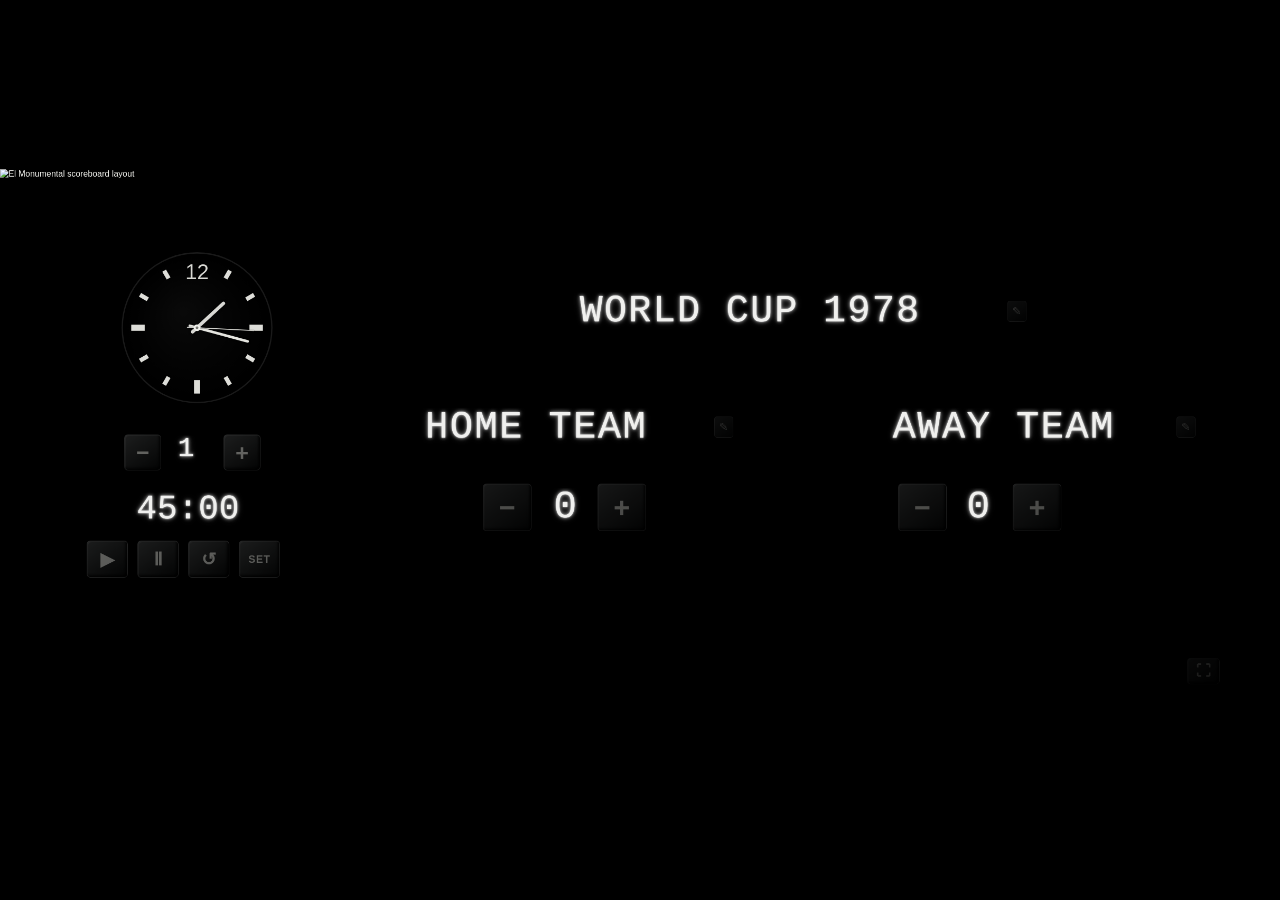
==== index.html @ e5fddc5f "Add files via upload" ====
<!doctype html>
<html lang="en">
<head>
  <meta charset="utf-8">
  <meta name="viewport" content="width=device-width, initial-scale=1, maximum-scale=1, user-scalable=no, viewport-fit=cover">
  <meta name="theme-color" content="#050505">
  <meta name="mobile-web-app-capable" content="yes">
  <meta name="apple-mobile-web-app-capable" content="yes">
  <meta name="apple-mobile-web-app-status-bar-style" content="black-translucent">
  <meta name="apple-mobile-web-app-title" content="Monumental 78">
  <title>El Monumental 1978 – Interactive Scoreboard</title>
  <link rel="manifest" href="manifest.webmanifest">
  <link rel="icon" href="assets/icon-192.png">
  <link rel="apple-touch-icon" href="assets/icon-192.png">
  <link rel="stylesheet" href="styles.css">
</head>
<body>
  <section id="rotateOverlay" aria-live="polite">
    <div class="rotate-phone" aria-hidden="true"><div class="rotate-screen"></div></div>
    <h1>Landscape mode</h1>
    <p>Rotate your phone to use the scoreboard.</p>
  </section>

  <main id="stage" aria-label="Interactive El Monumental stadium scoreboard, June 1978">
    <section id="board" aria-label="Working historical scoreboard">
      <img id="boardImage" src="assets/scoreboard-clean.png" alt="El Monumental scoreboard layout" draggable="false">

      <canvas id="analogClock" class="analog-clock" aria-hidden="true"></canvas>
      <button id="clockButton" class="transparent-hit clock-hit" type="button" aria-label="Open clock settings"></button>

      <button id="titleField" class="field-button field-title" type="button" aria-label="Edit title text">
        <span id="titleText" class="led-text led-title"></span>
        <span class="edit-mark" aria-hidden="true">✎</span>
      </button>

      <button id="homeNameField" class="field-button field-home-name" type="button" aria-label="Edit home team name">
        <span id="homeNameText" class="led-text led-name"></span>
        <span class="edit-mark" aria-hidden="true">✎</span>
      </button>

      <button id="awayNameField" class="field-button field-away-name" type="button" aria-label="Edit away team name">
        <span id="awayNameText" class="led-text led-name"></span>
        <span class="edit-mark" aria-hidden="true">✎</span>
      </button>

      <button id="periodField" class="field-button field-period" type="button" aria-label="Edit period">
        <span id="periodText" class="led-text led-period"></span>
      </button>
      <button id="periodMinus" class="cabinet-button period-minus" type="button" aria-label="Decrease period">−</button>
      <button id="periodPlus" class="cabinet-button period-plus" type="button" aria-label="Increase period">+</button>

      <button id="matchTimeField" class="field-button field-match-time" type="button" aria-label="Edit match timer">
        <span id="matchTimeText" class="led-text led-timer"></span>
        <span id="timerRunningLamp" class="running-lamp" aria-hidden="true"></span>
      </button>

      <div class="timer-controls" aria-label="Match timer controls">
        <button id="timerStart" class="timer-button" type="button" aria-label="Start match timer">▶</button>
        <button id="timerPause" class="timer-button" type="button" aria-label="Pause match timer">Ⅱ</button>
        <button id="timerReset" class="timer-button" type="button" aria-label="Reset match timer">↺</button>
        <button id="timerSettings" class="timer-button timer-set" type="button" aria-label="Open timer settings">SET</button>
      </div>

      <button id="homeScoreField" class="field-button field-home-score" type="button" aria-label="Edit home score">
        <span id="homeScoreText" class="led-text led-score"></span>
      </button>
      <button id="homeScoreMinus" class="cabinet-button score-button home-score-minus" type="button" aria-label="Decrease home score">−</button>
      <button id="homeScorePlus" class="cabinet-button score-button home-score-plus" type="button" aria-label="Increase home score">+</button>

      <button id="awayScoreField" class="field-button field-away-score" type="button" aria-label="Edit away score">
        <span id="awayScoreText" class="led-text led-score"></span>
      </button>
      <button id="awayScoreMinus" class="cabinet-button score-button away-score-minus" type="button" aria-label="Decrease away score">−</button>
      <button id="awayScorePlus" class="cabinet-button score-button away-score-plus" type="button" aria-label="Increase away score">+</button>

      <button id="fullscreenButton" class="fullscreen-button" type="button" aria-label="Fullscreen">⛶</button>
    </section>
  </main>

  <div id="modal" class="modal" hidden>
    <div class="dialog" role="dialog" aria-modal="true" aria-labelledby="dialogTitle">
      <header class="dialog-header">
        <h2 id="dialogTitle"></h2>
        <button id="dialogClose" class="dialog-close" type="button" aria-label="Close">×</button>
      </header>
      <form id="dialogForm">
        <div id="dialogBody" class="dialog-body"></div>
        <footer class="dialog-actions">
          <button id="dialogCancel" class="dialog-secondary" type="button">Cancel</button>
          <button class="dialog-primary" type="submit">Save</button>
        </footer>
      </form>
    </div>
  </div>

  <div id="toast" class="toast" role="status" aria-live="polite"></div>

  <script src="app.js"></script>
</body>
</html>
---- styles.css ----
@font-face {
  font-family: 'LED Board Reversed';
  src: url('assets/LED_BOARD_REVERSED.ttf') format('truetype');
  font-display: swap;
}

:root {
  color-scheme: dark;
  --base-width: 2423;
  --base-height: 1063;
  --lamp: #f0f0ee;
  --panel-metal: rgba(42, 44, 44, 0.88);
}

* {
  box-sizing: border-box;
  -webkit-tap-highlight-color: transparent;
}

html,
body {
  width: 100%;
  height: 100%;
  margin: 0;
  overflow: hidden;
  background: #000;
  color: #f3f3ee;
  font-family: Arial, Helvetica, sans-serif;
  overscroll-behavior: none;
  touch-action: manipulation;
  user-select: none;
  -webkit-user-select: none;
}

button,
input,
select {
  font: inherit;
}

button {
  touch-action: manipulation;
  appearance: none;
  -webkit-appearance: none;
}

#stage {
  position: fixed;
  top: env(safe-area-inset-top, 0px);
  right: env(safe-area-inset-right, 0px);
  bottom: env(safe-area-inset-bottom, 0px);
  left: env(safe-area-inset-left, 0px);
  overflow: hidden;
  background: #000;
}

#board {
  position: absolute;
  left: 50%;
  top: 50%;
  width: 2423px;
  height: 1063px;
  transform-origin: 50% 50%;
  will-change: transform;
}

#boardImage {
  position: absolute;
  inset: 0;
  width: 100%;
  height: 100%;
  object-fit: contain;
  pointer-events: none;
}

.transparent-hit,
.field-button {
  position: absolute;
  margin: 0;
  padding: 0;
  border: 0;
  background: transparent;
  cursor: pointer;
}

.field-button {
  display: flex;
  align-items: center;
  justify-content: center;
  overflow: visible;
}

.field-button:focus-visible,
.transparent-hit:focus-visible,
.cabinet-button:focus-visible,
.timer-button:focus-visible,
.fullscreen-button:focus-visible {
  outline: 4px solid rgba(236, 236, 224, 0.78);
  outline-offset: 4px;
}

.led-text {
  display: block;
  width: 100%;
  white-space: nowrap;
  overflow: hidden;
  text-align: center;
  line-height: 1;
  color: var(--lamp);
  font-family: 'LED Board Reversed', 'Courier New', monospace;
  letter-spacing: 0.04em;
  text-transform: uppercase;
  mix-blend-mode: screen;
  text-shadow:
    0 0 1px rgba(255, 255, 255, 0.9),
    0 0 3px rgba(255, 255, 255, 0.65),
    0 0 7px rgba(255, 255, 255, 0.42),
    0 0 14px rgba(255, 255, 255, 0.25);
  filter: drop-shadow(0 0 3px rgba(255,255,255,0.20));
}

.field-button:active .led-text,
.field-button:focus-visible .led-text {
  text-shadow:
    0 0 2px rgba(255, 255, 255, 0.98),
    0 0 5px rgba(255, 255, 255, 0.8),
    0 0 12px rgba(255, 255, 255, 0.54),
    0 0 18px rgba(255, 255, 255, 0.34);
}

.edit-mark {
  position: absolute;
  right: -8px;
  top: 50%;
  display: grid;
  place-items: center;
  width: 36px;
  height: 40px;
  transform: translateY(-50%);
  border: 1px solid rgba(255, 255, 255, 0.16);
  border-radius: 5px;
  background: linear-gradient(145deg, rgba(56, 58, 58, 0.62), rgba(6, 7, 7, 0.88));
  color: rgba(235, 235, 230, 0.42);
  font-size: 21px;
  opacity: 0.38;
  transition: opacity 140ms ease, color 140ms ease;
}

.field-button:hover .edit-mark,
.field-button:active .edit-mark,
.field-button:focus-visible .edit-mark {
  opacity: 0.9;
  color: rgba(250, 250, 245, 0.85);
}

.analog-clock {
  position: absolute;
  left: 227px;
  top: 154px;
  width: 292px;
  height: 292px;
  pointer-events: none;
}

.clock-hit {
  left: 220px;
  top: 147px;
  width: 306px;
  height: 306px;
  border-radius: 50%;
}

.field-title {
  left: 905px;
  top: 236px;
  width: 1030px;
  height: 66px;
}

.led-title {
  font-size: 72px;
}

.field-home-name {
  left: 650px;
  top: 453px;
  width: 730px;
  height: 70px;
}

.field-away-name {
  left: 1545px;
  top: 453px;
  width: 710px;
  height: 70px;
}

.led-name {
  font-size: 73px;
}

.field-period {
  left: 319px;
  top: 494px;
  width: 66px;
  height: 72px;
}

.led-period {
  font-size: 52px;
  letter-spacing: 0;
}

.field-match-time {
  left: 190px;
  top: 606px;
  width: 332px;
  height: 76px;
  justify-content: center;
  padding: 0;
}

.led-timer {
  text-align: center;
  font-size: 64px;
  letter-spacing: 0.01em;
}

.running-lamp {
  display: none;
}

.running-lamp.is-running {
  background: #f0f0ee;
  box-shadow: 0 0 8px rgba(255,255,245,0.85);
  opacity: 1;
  animation: timerLamp 1s steps(1, end) infinite;
}

@keyframes timerLamp {
  0%, 45% { opacity: 1; }
  46%, 100% { opacity: 0.18; }
}

.cabinet-button,
.timer-button,
.fullscreen-button {
  position: absolute;
  display: grid;
  place-items: center;
  margin: 0;
  padding: 0;
  border: 1px solid rgba(255,255,255,0.13);
  border-radius: 7px;
  background: linear-gradient(145deg, rgba(61,63,63,0.78), rgba(7,8,8,0.88));
  box-shadow: inset 2px 2px 1px rgba(255,255,255,0.08), inset -3px -3px 4px rgba(0,0,0,0.85), 0 2px 3px rgba(0,0,0,0.7);
  color: rgba(231, 231, 222, 0.65);
  font-weight: 700;
  opacity: 0.62;
  cursor: pointer;
}

.cabinet-button:active,
.timer-button:active,
.fullscreen-button:active {
  transform: translateY(2px);
  color: #fff;
  opacity: 1;
  box-shadow: inset 1px 1px 5px rgba(0,0,0,0.9), 0 1px 1px rgba(0,0,0,0.6);
}

.period-minus,
.period-plus {
  top: 502px;
  width: 70px;
  height: 68px;
  font-size: 43px;
}
.period-minus { left: 235px; }
.period-plus { left: 423px; }

.timer-controls {
  position: absolute;
  left: 164px;
  top: 703px;
  width: 380px;
  height: 76px;
}

.timer-button {
  top: 0;
  width: 78px;
  height: 70px;
  font-size: 34px;
  opacity: 0.58;
}

.timer-button:nth-child(1) { left: 0; }
.timer-button:nth-child(2) { left: 96px; }
.timer-button:nth-child(3) { left: 192px; }
.timer-button:nth-child(4) { left: 288px; }
.timer-set { font-size: 20px; letter-spacing: 1px; }

.field-home-score,
.field-away-score {
  width: 90px;
  height: 82px;
}
.field-home-score { left: 1025px; top: 598px; }
.field-away-score { left: 1807px; top: 598px; }
.led-score {
  font-size: 73px;
  letter-spacing: 0;
}

.score-button {
  top: 595px;
  width: 92px;
  height: 90px;
  font-size: 54px;
  opacity: 0.48;
}
.home-score-minus { left: 914px; }
.home-score-plus { left: 1131px; }
.away-score-minus { left: 1700px; }
.away-score-plus { left: 1917px; }

.fullscreen-button {
  left: 2247px;
  top: 925px;
  width: 62px;
  height: 50px;
  font-size: 28px;
  opacity: 0.18;
}
.fullscreen-button:hover,
.fullscreen-button:focus-visible { opacity: 0.8; }

#rotateOverlay {
  position: fixed;
  inset: 0;
  z-index: 200;
  display: none;
  align-items: center;
  justify-content: center;
  flex-direction: column;
  padding: 28px;
  background: radial-gradient(circle at 50% 35%, #252728, #050505 68%);
  text-align: center;
}
#rotateOverlay h1 {
  margin: 22px 0 8px;
  font-size: clamp(26px, 8vw, 42px);
  letter-spacing: 0.06em;
  text-transform: uppercase;
}
#rotateOverlay p {
  max-width: 320px;
  margin: 0;
  color: #b9b9b2;
  font-size: 17px;
  line-height: 1.45;
}
.rotate-phone {
  position: relative;
  width: 92px;
  height: 164px;
  border: 8px solid #d7d7cf;
  border-radius: 18px;
  animation: rotateDevice 2.4s ease-in-out infinite;
}
.rotate-screen {
  position: absolute;
  inset: 10px 6px;
  border-radius: 5px;
  background: repeating-linear-gradient(90deg, #080909 0 5px, #282a2a 5px 7px);
}
@keyframes rotateDevice {
  0%, 18% { transform: rotate(0deg); }
  45%, 72% { transform: rotate(90deg); }
  100% { transform: rotate(0deg); }
}

.modal {
  position: fixed;
  inset: 0;
  z-index: 300;
  display: flex;
  align-items: flex-start;
  justify-content: center;
  padding:
    max(10px, env(safe-area-inset-top, 0px))
    max(12px, env(safe-area-inset-right, 0px))
    max(10px, env(safe-area-inset-bottom, 0px))
    max(12px, env(safe-area-inset-left, 0px));
  background: rgba(0, 0, 0, 0.60);
  backdrop-filter: blur(7px);
  -webkit-backdrop-filter: blur(7px);
}
.modal[hidden] { display: none; }

.dialog {
  width: min(580px, 96vw);
  max-height: min(88vh, 430px);
  margin-top: 0;
  overflow: auto;
  border: 1px solid #555852;
  border-radius: 10px;
  background: linear-gradient(180deg, #353737 0%, #171818 16%, #090a0a 100%);
  box-shadow: inset 0 1px 0 rgba(255,255,255,0.13), 0 24px 70px rgba(0,0,0,0.8);
}
.dialog-header {
  position: sticky;
  top: 0;
  z-index: 1;
  display: flex;
  align-items: center;
  justify-content: space-between;
  gap: 16px;
  padding: 14px 16px;
  border-bottom: 1px solid #3b3d3a;
  background: linear-gradient(180deg, #303232, #171818);
}
.dialog-header h2 {
  margin: 0;
  font-size: 19px;
  letter-spacing: 0.04em;
  text-transform: uppercase;
}
.dialog-close {
  width: 40px;
  height: 40px;
  border: 1px solid #4d504c;
  border-radius: 6px;
  background: #101111;
  color: #ddd;
  font-size: 27px;
  cursor: pointer;
}
.dialog-body {
  display: grid;
  gap: 14px;
  padding: 16px;
}
.form-field { display: grid; gap: 7px; }
.form-field > span,
.form-label {
  color: #cecec6;
  font-size: 13px;
  font-weight: 700;
  letter-spacing: 0.08em;
  text-transform: uppercase;
}
.form-field input,
.form-field select {
  width: 100%;
  min-height: 48px;
  padding: 10px 12px;
  border: 1px solid #5b5e58;
  border-radius: 6px;
  outline: 0;
  background: #020303;
  color: #f3f3ea;
  font-size: 18px;
  user-select: text;
  -webkit-user-select: text;
}
.form-field input:focus,
.form-field select:focus {
  border-color: #d4d4c9;
  box-shadow: 0 0 0 3px rgba(224, 224, 210, 0.14);
}
.form-row {
  display: grid;
  grid-template-columns: repeat(2, minmax(0, 1fr));
  gap: 12px;
}
.radio-stack { display: grid; gap: 10px; }
.radio-option {
  display: flex;
  align-items: center;
  gap: 10px;
  min-height: 44px;
  padding: 9px 12px;
  border: 1px solid #40423f;
  border-radius: 6px;
  background: #101111;
  cursor: pointer;
}
.radio-option input { width: 20px; height: 20px; accent-color: #dcdcd0; }
.quick-buttons { display: flex; flex-wrap: wrap; gap: 8px; }
.quick-buttons button {
  min-height: 42px;
  padding: 8px 14px;
  border: 1px solid #4d504c;
  border-radius: 5px;
  background: #151616;
  color: #deded5;
  cursor: pointer;
}
.dialog-note {
  margin: 0;
  color: #a8aaa4;
  font-size: 14px;
  line-height: 1.45;
}
.dialog-actions {
  position: sticky;
  bottom: 0;
  display: flex;
  justify-content: flex-end;
  gap: 10px;
  padding: 12px 16px 16px;
  border-top: 1px solid #353734;
  background: #0b0c0c;
}
.dialog-actions button {
  min-width: 112px;
  min-height: 46px;
  padding: 10px 16px;
  border-radius: 6px;
  font-weight: 700;
  cursor: pointer;
}
.dialog-secondary { border: 1px solid #52544f; background: #151616; color: #ddd; }
.dialog-primary { border: 1px solid #e0e0d4; background: #e4e4da; color: #0a0a0a; }

.toast {
  position: fixed;
  left: 50%;
  bottom: max(16px, env(safe-area-inset-bottom, 0px));
  z-index: 400;
  max-width: min(84vw, 520px);
  padding: 10px 16px;
  transform: translate(-50%, 30px);
  border: 1px solid rgba(255,255,255,0.16);
  border-radius: 999px;
  background: rgba(15, 16, 16, 0.92);
  color: #eeeeea;
  font-size: 14px;
  opacity: 0;
  pointer-events: none;
  transition: opacity 180ms ease, transform 180ms ease;
}
.toast.show { transform: translate(-50%, 0); opacity: 1; }

@media (orientation: portrait) {
  #stage, .modal, .toast { display: none !important; }
  #rotateOverlay { display: flex; }
}

@media (max-height: 430px) and (orientation: landscape) {
  .dialog { max-height: 94vh; }
  .dialog-header { padding: 10px 13px; }
  .dialog-body { padding: 12px 13px; gap: 10px; }
  .dialog-actions { padding: 9px 13px 12px; }
  .form-field input, .form-field select { min-height: 42px; font-size: 16px; }
}
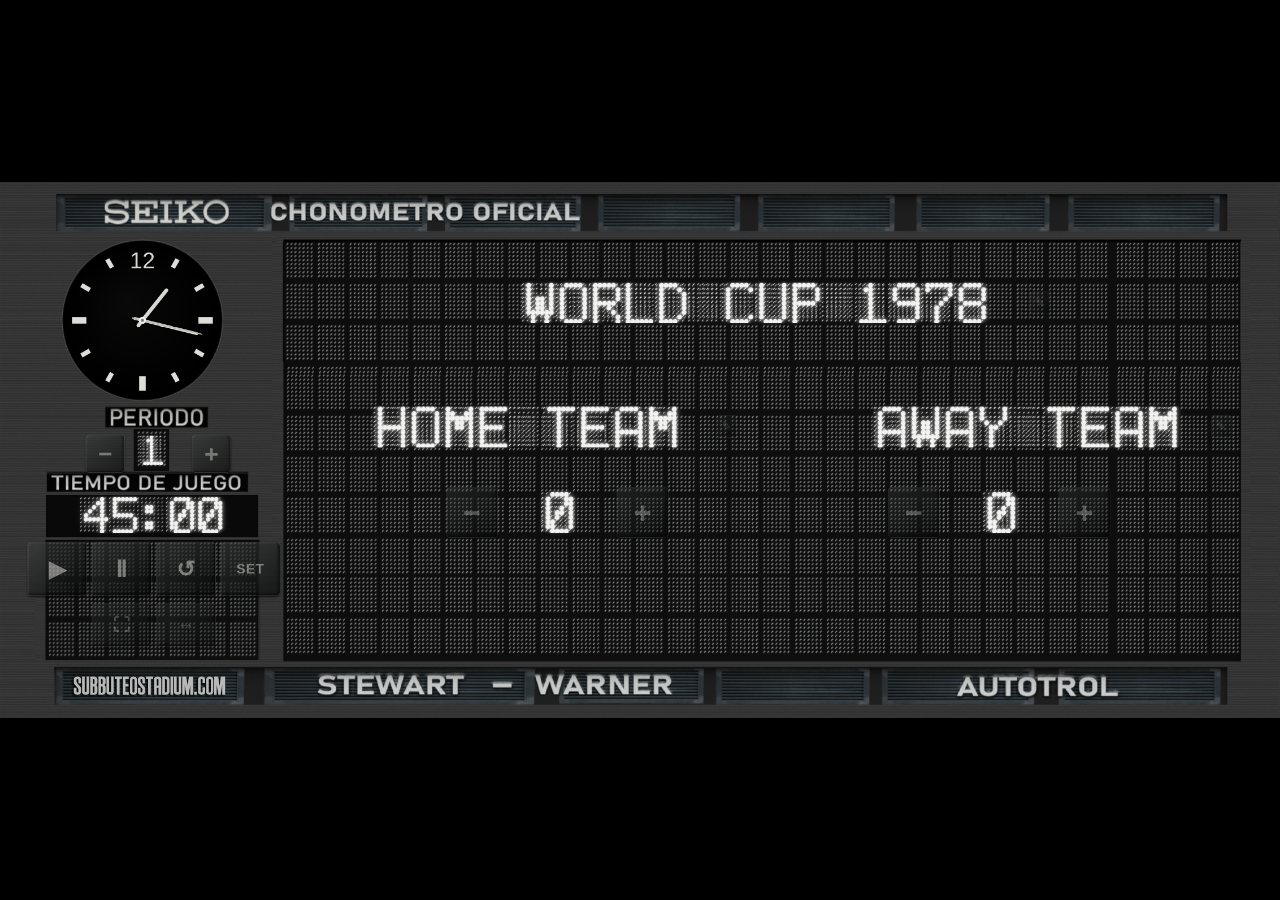
==== commit 04e27862: "Add files via upload" ====
--- a/index.html
+++ b/index.html
@@ -74,6 +74,7 @@
       <button id="awayScorePlus" class="cabinet-button score-button away-score-plus" type="button" aria-label="Increase away score">+</button>
 
       <button id="fullscreenButton" class="fullscreen-button" type="button" aria-label="Fullscreen">⛶</button>
+      <button id="scaleButton" class="scale-button" type="button" aria-label="Adjust scoreboard scale" title="Adjust scoreboard scale">↔</button>
     </section>
   </main>
 
--- a/styles.css
+++ b/styles.css
@@ -6,8 +6,8 @@
 
 :root {
   color-scheme: dark;
-  --base-width: 2423;
-  --base-height: 1063;
+  --base-width: 2265;
+  --base-height: 947;
   --lamp: #f0f0ee;
   --panel-metal: rgba(42, 44, 44, 0.88);
 }
@@ -58,8 +58,8 @@
   position: absolute;
   left: 50%;
   top: 50%;
-  width: 2423px;
-  height: 1063px;
+  width: 2265px;
+  height: 947px;
   transform-origin: 50% 50%;
   will-change: transform;
 }
@@ -94,6 +94,7 @@
 .transparent-hit:focus-visible,
 .cabinet-button:focus-visible,
 .timer-button:focus-visible,
+.scale-button:focus-visible,
 .fullscreen-button:focus-visible {
   outline: 4px solid rgba(236, 236, 224, 0.78);
   outline-offset: 4px;
@@ -155,24 +156,24 @@
 
 .analog-clock {
   position: absolute;
-  left: 227px;
-  top: 154px;
+  left: 106px;
+  top: 98px;
   width: 292px;
   height: 292px;
   pointer-events: none;
 }
 
 .clock-hit {
-  left: 220px;
-  top: 147px;
+  left: 99px;
+  top: 91px;
   width: 306px;
   height: 306px;
   border-radius: 50%;
 }
 
 .field-title {
-  left: 905px;
-  top: 236px;
+  left: 821px;
+  top: 180px;
   width: 1030px;
   height: 66px;
 }
@@ -182,15 +183,15 @@
 }
 
 .field-home-name {
-  left: 650px;
-  top: 453px;
+  left: 566px;
+  top: 397px;
   width: 730px;
   height: 70px;
 }
 
 .field-away-name {
-  left: 1545px;
-  top: 453px;
+  left: 1461px;
+  top: 397px;
   width: 710px;
   height: 70px;
 }
@@ -200,8 +201,8 @@
 }
 
 .field-period {
-  left: 319px;
-  top: 494px;
+  left: 235px;
+  top: 438px;
   width: 66px;
   height: 72px;
 }
@@ -212,9 +213,9 @@
 }
 
 .field-match-time {
-  left: 190px;
-  top: 606px;
-  width: 332px;
+  left: 80px;
+  top: 550px;
+  width: 377px;
   height: 76px;
   justify-content: center;
   padding: 0;
@@ -244,6 +245,7 @@
 
 .cabinet-button,
 .timer-button,
+.scale-button,
 .fullscreen-button {
   position: absolute;
   display: grid;
@@ -262,6 +264,7 @@
 
 .cabinet-button:active,
 .timer-button:active,
+.scale-button:active,
 .fullscreen-button:active {
   transform: translateY(2px);
   color: #fff;
@@ -271,70 +274,74 @@
 
 .period-minus,
 .period-plus {
-  top: 502px;
+  top: 446px;
   width: 70px;
   height: 68px;
   font-size: 43px;
 }
-.period-minus { left: 235px; }
-.period-plus { left: 423px; }
+.period-minus { left: 151px; }
+.period-plus { left: 339px; }
 
 .timer-controls {
   position: absolute;
-  left: 164px;
-  top: 703px;
-  width: 380px;
-  height: 76px;
+  left: 48px;
+  top: 636px;
+  width: 448px;
+  height: 96px;
 }
 
 .timer-button {
   top: 0;
-  width: 78px;
-  height: 70px;
-  font-size: 34px;
-  opacity: 0.58;
+  width: 106px;
+  height: 96px;
+  font-size: 40px;
+  opacity: 0.74;
 }
 
 .timer-button:nth-child(1) { left: 0; }
-.timer-button:nth-child(2) { left: 96px; }
-.timer-button:nth-child(3) { left: 192px; }
-.timer-button:nth-child(4) { left: 288px; }
-.timer-set { font-size: 20px; letter-spacing: 1px; }
+.timer-button:nth-child(2) { left: 114px; }
+.timer-button:nth-child(3) { left: 228px; }
+.timer-button:nth-child(4) { left: 342px; }
+.timer-set { font-size: 24px; letter-spacing: 1px; }
 
 .field-home-score,
 .field-away-score {
-  width: 90px;
+  width: 130px;
   height: 82px;
 }
-.field-home-score { left: 1025px; top: 598px; }
-.field-away-score { left: 1807px; top: 598px; }
+.field-home-score { left: 921px; top: 542px; }
+.field-away-score { left: 1703px; top: 542px; }
 .led-score {
   font-size: 73px;
   letter-spacing: 0;
 }
 
 .score-button {
-  top: 595px;
+  top: 539px;
   width: 92px;
   height: 90px;
   font-size: 54px;
   opacity: 0.48;
 }
-.home-score-minus { left: 914px; }
-.home-score-plus { left: 1131px; }
-.away-score-minus { left: 1700px; }
-.away-score-plus { left: 1917px; }
-
-.fullscreen-button {
-  left: 2247px;
-  top: 925px;
-  width: 62px;
-  height: 50px;
-  font-size: 28px;
-  opacity: 0.18;
-}
+.home-score-minus { left: 789px; }
+.home-score-plus { left: 1091px; }
+.away-score-minus { left: 1571px; }
+.away-score-plus { left: 1873px; }
+
+.fullscreen-button,
+.scale-button {
+  top: 744px;
+  width: 106px;
+  height: 78px;
+  font-size: 30px;
+  opacity: 0.42;
+}
+.fullscreen-button { left: 162px; }
+.scale-button { left: 276px; }
 .fullscreen-button:hover,
-.fullscreen-button:focus-visible { opacity: 0.8; }
+.fullscreen-button:focus-visible,
+.scale-button:hover,
+.scale-button:focus-visible { opacity: 0.82; }
 
 #rotateOverlay {
   position: fixed;
@@ -469,6 +476,23 @@
 .form-field select:focus {
   border-color: #d4d4c9;
   box-shadow: 0 0 0 3px rgba(224, 224, 210, 0.14);
+}
+.scale-range-row {
+  display: grid;
+  grid-template-columns: minmax(0, 1fr) 62px;
+  align-items: center;
+  gap: 14px;
+}
+.scale-range-row input[type="range"] {
+  min-height: 44px;
+  padding: 0;
+  accent-color: #deded4;
+}
+.scale-range-row output {
+  color: #f0f0e8;
+  font-size: 18px;
+  font-variant-numeric: tabular-nums;
+  text-align: right;
 }
 .form-row {
   display: grid;
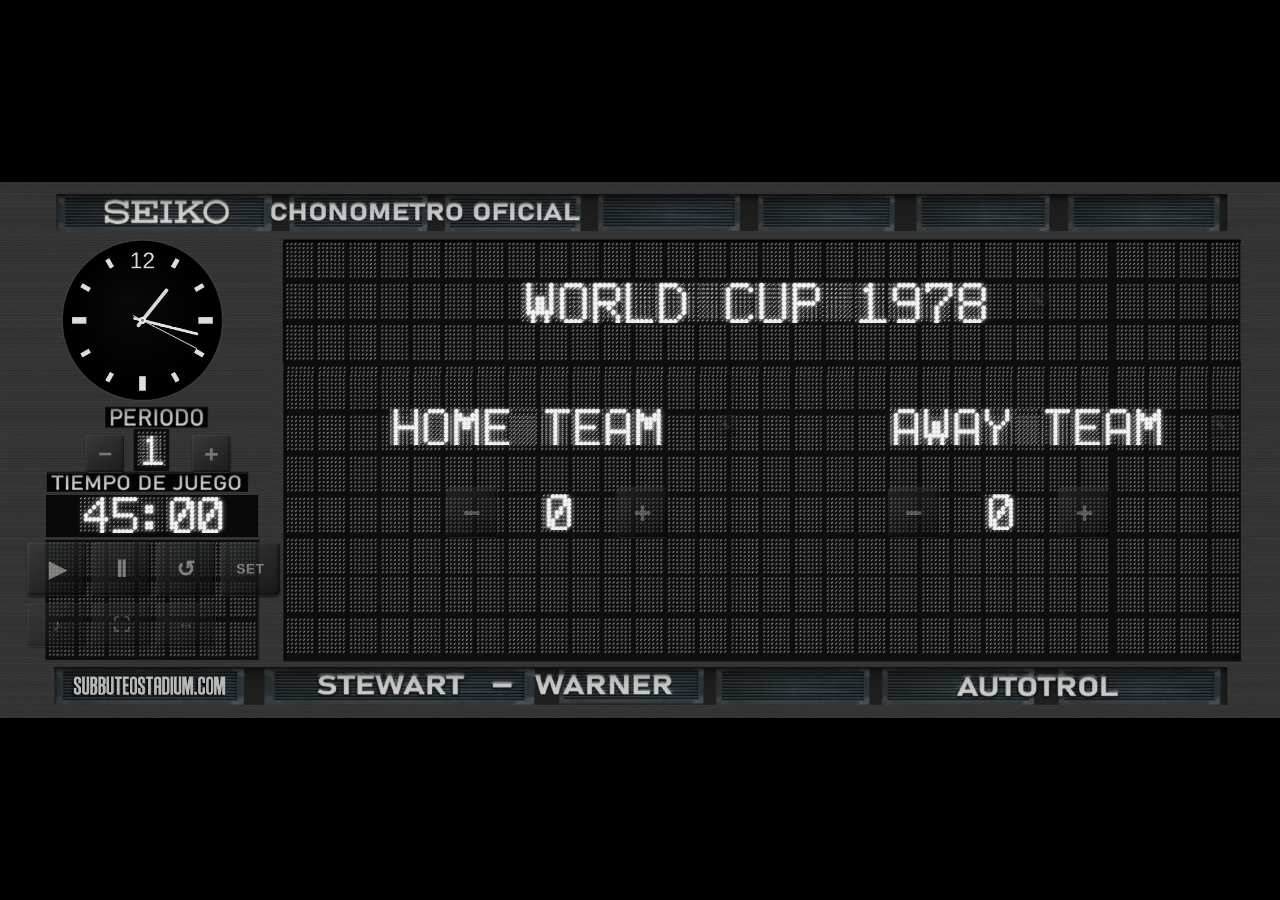
==== commit 54977b00: "Add files via upload" ====
--- a/index.html
+++ b/index.html
@@ -73,6 +73,7 @@
       <button id="awayScoreMinus" class="cabinet-button score-button away-score-minus" type="button" aria-label="Decrease away score">−</button>
       <button id="awayScorePlus" class="cabinet-button score-button away-score-plus" type="button" aria-label="Increase away score">+</button>
 
+      <button id="stadiumSoundButton" class="sound-button" type="button" aria-label="Start stadium sounds" aria-pressed="false" title="Stadium sounds">♪</button>
       <button id="fullscreenButton" class="fullscreen-button" type="button" aria-label="Fullscreen">⛶</button>
       <button id="scaleButton" class="scale-button" type="button" aria-label="Adjust scoreboard scale" title="Adjust scoreboard scale">↔</button>
     </section>
--- a/styles.css
+++ b/styles.css
@@ -94,6 +94,7 @@
 .transparent-hit:focus-visible,
 .cabinet-button:focus-visible,
 .timer-button:focus-visible,
+.sound-button:focus-visible,
 .scale-button:focus-visible,
 .fullscreen-button:focus-visible {
   outline: 4px solid rgba(236, 236, 224, 0.78);
@@ -197,7 +198,7 @@
 }
 
 .led-name {
-  font-size: 73px;
+  font-size: 65px;
 }
 
 .field-period {
@@ -245,6 +246,7 @@
 
 .cabinet-button,
 .timer-button,
+.sound-button,
 .scale-button,
 .fullscreen-button {
   position: absolute;
@@ -264,6 +266,7 @@
 
 .cabinet-button:active,
 .timer-button:active,
+.sound-button:active,
 .scale-button:active,
 .fullscreen-button:active {
   transform: translateY(2px);
@@ -312,7 +315,7 @@
 .field-home-score { left: 921px; top: 542px; }
 .field-away-score { left: 1703px; top: 542px; }
 .led-score {
-  font-size: 73px;
+  font-size: 64px;
   letter-spacing: 0;
 }
 
@@ -328,6 +331,7 @@
 .away-score-minus { left: 1571px; }
 .away-score-plus { left: 1873px; }
 
+.sound-button,
 .fullscreen-button,
 .scale-button {
   top: 744px;
@@ -336,12 +340,23 @@
   font-size: 30px;
   opacity: 0.42;
 }
+.sound-button { left: 48px; }
 .fullscreen-button { left: 162px; }
 .scale-button { left: 276px; }
+.sound-button:hover,
+.sound-button:focus-visible,
 .fullscreen-button:hover,
 .fullscreen-button:focus-visible,
 .scale-button:hover,
 .scale-button:focus-visible { opacity: 0.82; }
+.sound-button.is-active {
+  color: #fff;
+  opacity: 0.92;
+  box-shadow:
+    inset 2px 2px 1px rgba(255,255,255,0.12),
+    inset -3px -3px 4px rgba(0,0,0,0.75),
+    0 0 12px rgba(245,245,232,0.32);
+}
 
 #rotateOverlay {
   position: fixed;
